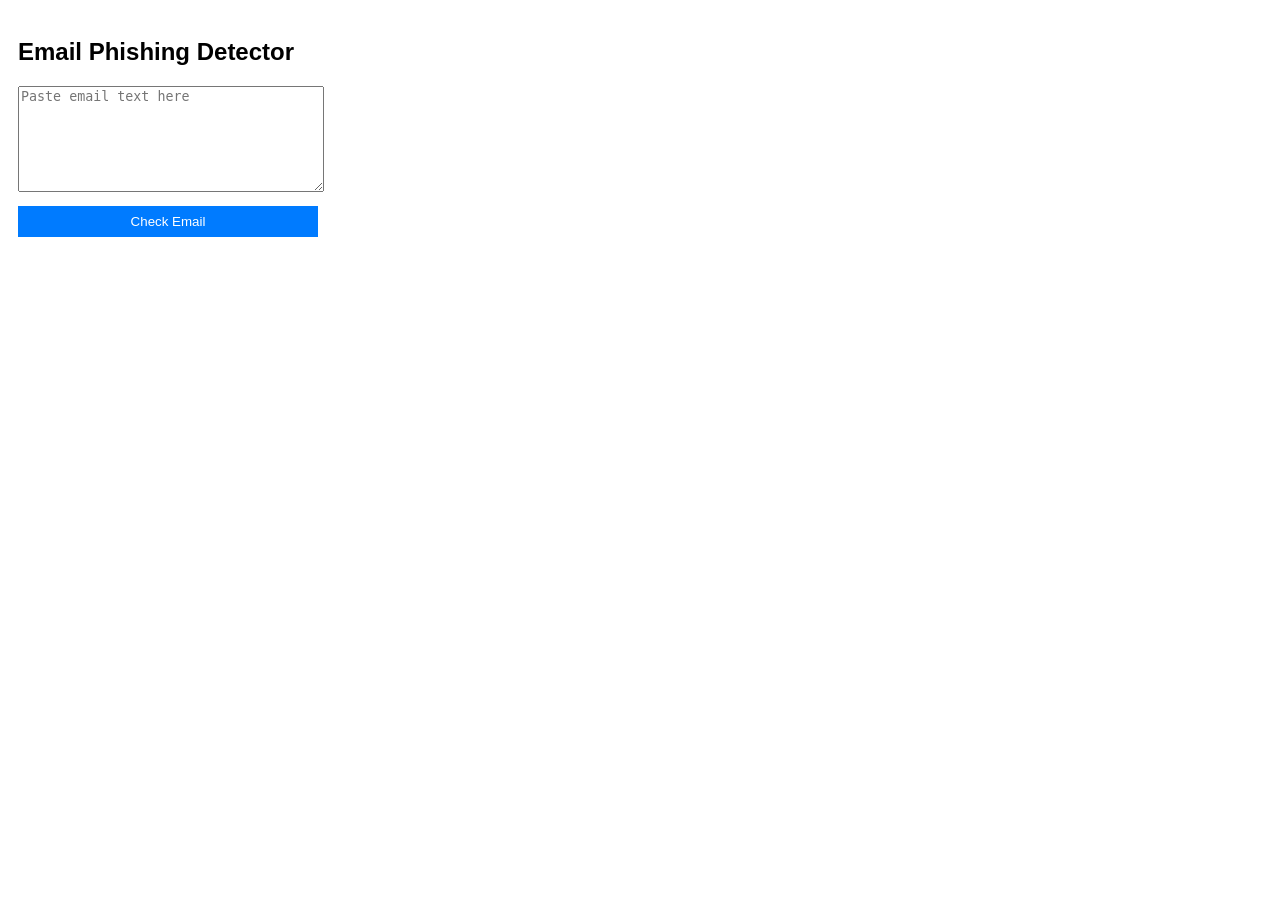
==== chrome-extension/popup.html @ 116b50de "Initial commit" ====
<!DOCTYPE html>
<html>
<head>
<title>Phishing Detector</title>
<link rel="stylesheet" href="style.css">
</head>

<body>

<h2>Email Phishing Detector</h2>

<textarea id="emailText" placeholder="Paste email text here"></textarea>

<button id="checkBtn">Check Email</button>

<p id="result"></p>

<script src="popup.js"></script>

</body>
</html>
---- chrome-extension/style.css ----
body{
width:300px;
font-family:Arial;
padding:10px;
}

textarea{
width:100%;
height:100px;
margin-bottom:10px;
}

button{
width:100%;
padding:8px;
background:#007bff;
color:white;
border:none;
}

#result{
margin-top:10px;
font-weight:bold;
}
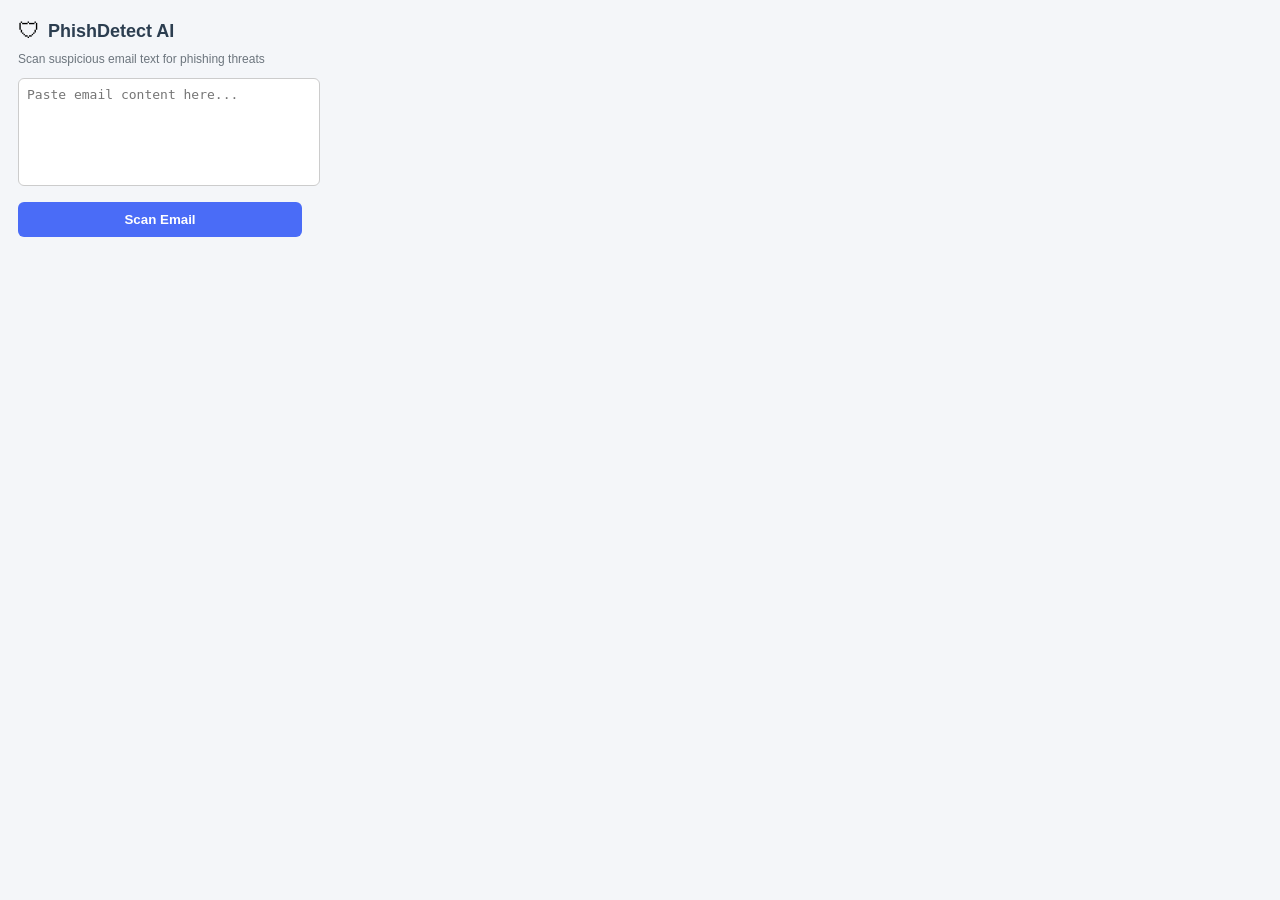
==== commit 2b44165d: "Updated" ====
--- a/chrome-extension/popup.html
+++ b/chrome-extension/popup.html
@@ -1,19 +1,29 @@
 <!DOCTYPE html>
 <html>
 <head>
-<title>Phishing Detector</title>
+<meta charset="UTF-8">
+<title>PhishDetect AI</title>
 <link rel="stylesheet" href="style.css">
 </head>
 
 <body>
 
-<h2>Email Phishing Detector</h2>
+<div class="container">
 
-<textarea id="emailText" placeholder="Paste email text here"></textarea>
+    <div class="header">
+        <span class="logo">🛡</span>
+        <h2>PhishDetect AI</h2>
+    </div>
 
-<button id="checkBtn">Check Email</button>
+    <p class="subtitle">Scan suspicious email text for phishing threats</p>
 
-<p id="result"></p>
+    <textarea id="emailText" placeholder="Paste email content here..."></textarea>
+
+    <button id="checkBtn">Scan Email</button>
+
+    <div id="result" class="result"></div>
+
+</div>
 
 <script src="popup.js"></script>
 
--- a/chrome-extension/style.css
+++ b/chrome-extension/style.css
@@ -1,24 +1,82 @@
-body{
-width:300px;
-font-family:Arial;
-padding:10px;
+body {
+    margin: 0;
+    padding: 0;
+    font-family: "Segoe UI", Arial, sans-serif;
+    background: #f4f6f9;
+    width: 320px;
 }
 
-textarea{
-width:100%;
-height:100px;
-margin-bottom:10px;
+.container {
+    padding: 18px;
 }
 
-button{
-width:100%;
-padding:8px;
-background:#007bff;
-color:white;
-border:none;
+.header {
+    display: flex;
+    align-items: center;
+    gap: 8px;
 }
 
-#result{
-margin-top:10px;
-font-weight:bold;
+.logo {
+    font-size: 22px;
+}
+
+h2 {
+    margin: 0;
+    font-size: 18px;
+    color: #2c3e50;
+}
+
+.subtitle {
+    font-size: 12px;
+    color: #6c757d;
+    margin: 8px 0 12px 0;
+}
+
+textarea {
+    width: 100%;
+    height: 90px;
+    border: 1px solid #ccc;
+    border-radius: 6px;
+    padding: 8px;
+    font-size: 13px;
+    resize: none;
+    outline: none;
+}
+
+textarea:focus {
+    border-color: #4a6cf7;
+}
+
+button {
+    width: 100%;
+    margin-top: 12px;
+    padding: 10px;
+    background: #4a6cf7;
+    border: none;
+    border-radius: 6px;
+    color: white;
+    font-weight: 600;
+    cursor: pointer;
+}
+
+button:hover {
+    background: #3a56d6;
+}
+
+.result {
+    margin-top: 12px;
+    font-size: 13px;
+    padding: 8px;
+    border-radius: 5px;
+    display: none;
+}
+
+.result.phishing {
+    background: #ffe6e6;
+    color: #b00020;
+}
+
+.result.legitimate {
+    background: #e6f7ec;
+    color: #1b7f3b;
 }
